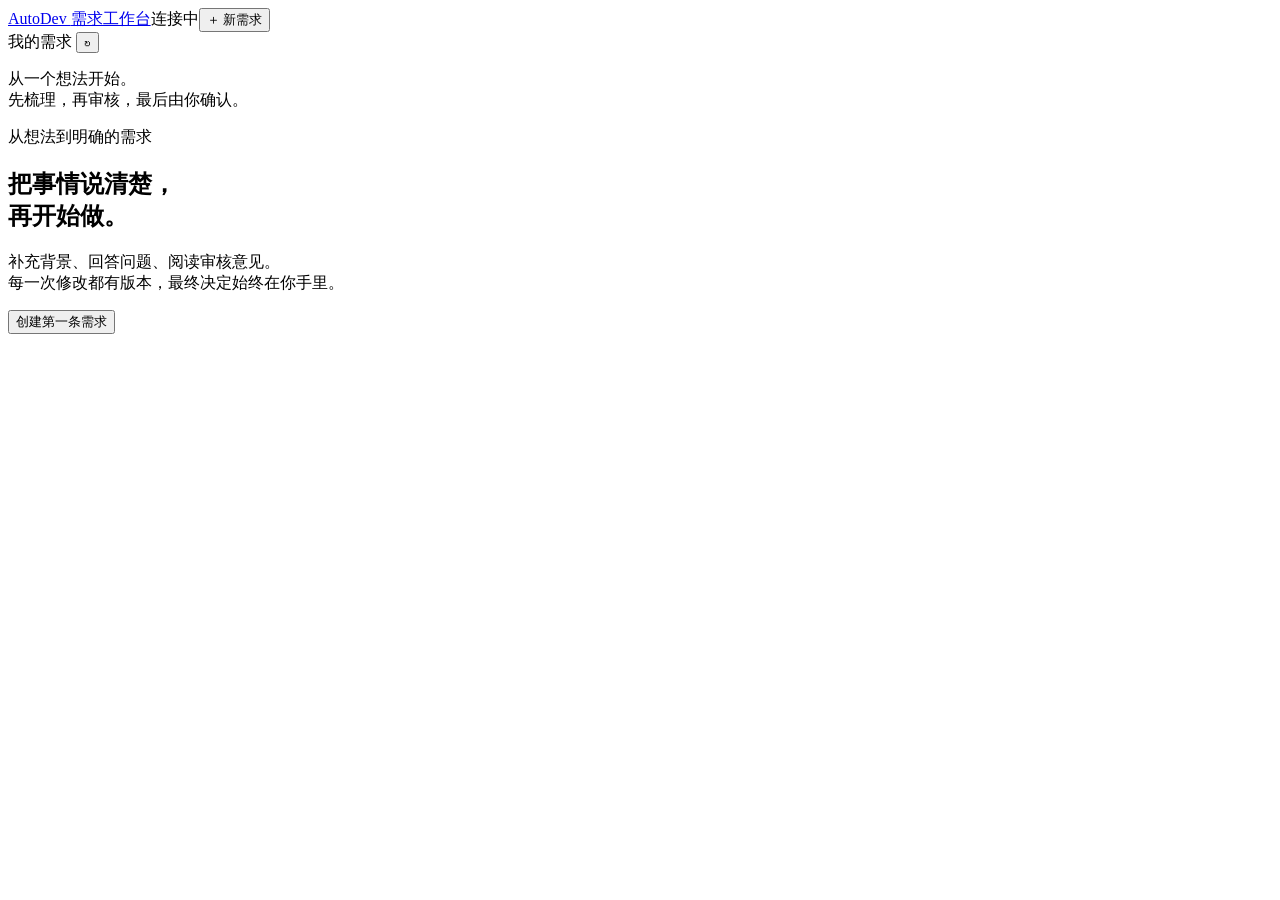
==== src/requirements/static/index.html @ 0c8c12d3 "feat: 交付共享后端的需求工作台 CLI 与网页" ====
<!doctype html>
<html lang="zh-CN"><head><meta charset="utf-8"><meta name="viewport" content="width=device-width, initial-scale=1"><title>需求工作台 · AutoDev</title><link rel="stylesheet" href="/style.css"><script defer src="/app.js"></script></head>
<body>
<header><a class="brand" href="/">AutoDev <span>需求工作台</span></a><span id="mode" class="badge">连接中</span><button id="new-session" class="primary">＋ 新需求</button></header>
<div id="notice" role="status" aria-live="polite"></div>
<main>
<aside class="sidebar"><div class="section-label">我的需求 <button id="refresh" aria-label="刷新会话">↻</button></div><nav id="sessions" aria-label="需求会话"></nav><p class="hint">从一个想法开始。<br>先梳理，再审核，最后由你确认。</p></aside>
<section id="empty" class="empty"><div class="eyebrow">从想法到明确的需求</div><h1>把事情说清楚，<br>再开始做。</h1><p>补充背景、回答问题、阅读审核意见。<br>每一次修改都有版本，最终决定始终在你手里。</p><button id="start" class="primary">创建第一条需求</button></section>
<section id="workspace" class="workspace" hidden>
<div class="workspace-title"><div><div class="eyebrow" id="session-id"></div><h1 id="project"></h1></div><span id="state" class="badge"></span></div>
<div class="progress"><span>01 梳理需求</span><span>02 独立审核</span><span>03 确认版本</span></div>
<div class="columns"><section class="conversation"><div class="section-label">需求交流</div><div id="messages" class="messages" aria-live="polite"></div>
<form id="reply-form"><label for="answer">补充背景或回答问题</label><textarea id="answer" rows="4" placeholder="哪些地方需要补充或修改？"></textarea><div class="composer-actions"><label class="file-label">导入文本资料<input type="file" id="reply-file" accept=".txt,.md,.json"></label><button id="send" class="primary" type="submit">发送并继续</button></div></form>
<div class="actions"><button id="step">继续处理</button><button id="retry" hidden>重试本次调用</button><button id="reopen" hidden>开启新修订</button></div></section>
<section class="document"><div class="document-title"><div><div class="section-label">当前需求说明书</div><span id="version"></span></div><a id="download" hidden>下载已确认版本 ↓</a></div><pre id="document">等待第一版草稿</pre><div id="missing" class="hint"></div><div id="review" class="review"></div><div class="confirmation"><p id="confirm-hint"></p><button id="confirm" class="primary" disabled>确认当前版本并完成</button></div><details><summary>调用记录与耗时</summary><div id="calls"></div></details></section></div>
</section>
</main>
<dialog id="create-dialog"><form id="create-form"><div class="eyebrow">开始一条新的需求</div><h2>你想解决什么问题？</h2><label for="project-input">项目名称</label><input id="project-input" required maxlength="100" placeholder="例如：社区活动报名"><label for="initial">原始想法</label><textarea id="initial" required rows="6" placeholder="描述目标、使用者和你已经想到的要求。暂时不清楚的可以一起梳理。"></textarea><div class="composer-actions"><button type="button" id="example">填入演示示例</button><label class="file-label">从文本导入<input id="initial-file" type="file" accept=".txt,.md,.json"></label></div><div class="model-grid"><label>梳理模型<select id="analyst"></select></label><label>审核模型<select id="reviewer"></select></label><label>自动审核上限<input type="number" id="review-limit" min="1" max="20" value="3" required></label></div><p class="hint">梳理与审核选择不同厂商。审核通过后，仍需你阅读并明确确认。</p><div class="dialog-actions"><button type="button" id="cancel-create">取消</button><button class="primary" type="submit">创建并开始梳理</button></div></form></dialog>
</body></html>
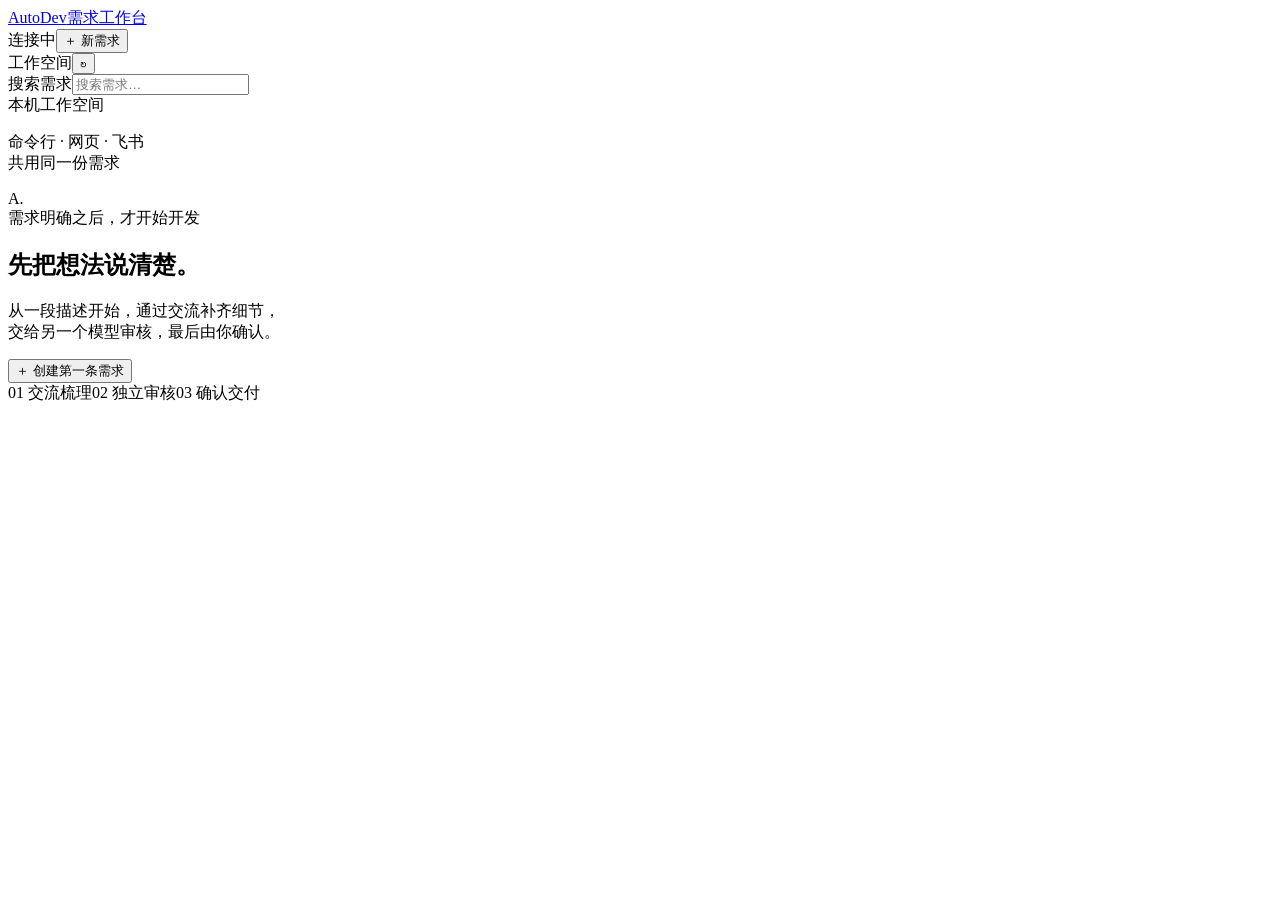
==== commit 2047bb44: "feat: 优化网页工作台与飞书配对交互" ====
--- a/src/requirements/static/index.html
+++ b/src/requirements/static/index.html
@@ -1,19 +1,21 @@
 <!doctype html>
 <html lang="zh-CN"><head><meta charset="utf-8"><meta name="viewport" content="width=device-width, initial-scale=1"><title>需求工作台 · AutoDev</title><link rel="stylesheet" href="/style.css"><script defer src="/app.js"></script></head>
 <body>
-<header><a class="brand" href="/">AutoDev <span>需求工作台</span></a><span id="mode" class="badge">连接中</span><button id="new-session" class="primary">＋ 新需求</button></header>
+<header><a class="brand" href="/">AutoDev<span>需求工作台</span></a><div class="header-right"><span id="mode" class="badge">连接中</span><button id="new-session" class="primary">＋ 新需求</button></div></header>
 <div id="notice" role="status" aria-live="polite"></div>
 <main>
-<aside class="sidebar"><div class="section-label">我的需求 <button id="refresh" aria-label="刷新会话">↻</button></div><nav id="sessions" aria-label="需求会话"></nav><p class="hint">从一个想法开始。<br>先梳理，再审核，最后由你确认。</p></aside>
-<section id="empty" class="empty"><div class="eyebrow">从想法到明确的需求</div><h1>把事情说清楚，<br>再开始做。</h1><p>补充背景、回答问题、阅读审核意见。<br>每一次修改都有版本，最终决定始终在你手里。</p><button id="start" class="primary">创建第一条需求</button></section>
+<aside class="sidebar"><div class="section-label">工作空间<button id="refresh" class="icon-button" aria-label="刷新会话">↻</button></div><label for="search" class="sr-only">搜索需求</label><input id="search" type="search" placeholder="搜索需求…"><nav id="sessions" aria-label="需求会话"></nav><div class="sidebar-footer"><span class="online-dot"></span> 本机工作空间<p>命令行 · 网页 · 飞书<br>共用同一份需求</p></div></aside>
+<section id="empty" class="empty"><div class="empty-icon">A.</div><div class="eyebrow">需求明确之后，才开始开发</div><h1>先把想法说清楚。</h1><p>从一段描述开始，通过交流补齐细节，<br>交给另一个模型审核，最后由你确认。</p><button id="start" class="primary">＋ 创建第一条需求</button><div class="empty-steps"><span>01 交流梳理</span><span>02 独立审核</span><span>03 确认交付</span></div></section>
 <section id="workspace" class="workspace" hidden>
-<div class="workspace-title"><div><div class="eyebrow" id="session-id"></div><h1 id="project"></h1></div><span id="state" class="badge"></span></div>
-<div class="progress"><span>01 梳理需求</span><span>02 独立审核</span><span>03 确认版本</span></div>
-<div class="columns"><section class="conversation"><div class="section-label">需求交流</div><div id="messages" class="messages" aria-live="polite"></div>
-<form id="reply-form"><label for="answer">补充背景或回答问题</label><textarea id="answer" rows="4" placeholder="哪些地方需要补充或修改？"></textarea><div class="composer-actions"><label class="file-label">导入文本资料<input type="file" id="reply-file" accept=".txt,.md,.json"></label><button id="send" class="primary" type="submit">发送并继续</button></div></form>
+<div class="workspace-title"><div><div class="eyebrow">需求 / <span id="session-id"></span></div><h1 id="project"></h1></div><div class="title-actions"><span id="state" class="badge"></span><button id="pair" class="quiet">连接飞书 ↗</button></div></div>
+<ol class="progress" aria-label="需求进度"><li id="stage-clarify"><b>01</b>交流梳理</li><li id="stage-review"><b>02</b>独立审核</li><li id="stage-confirm"><b>03</b>确认版本</li></ol>
+<div class="columns">
+<section class="conversation"><div class="panel-heading"><h2>需求交流</h2><span id="conversation-meta"></span></div><div id="next-action" class="next-action"></div><div id="messages" class="messages" aria-live="polite"></div>
+<form id="reply-form"><label for="answer">补充背景，或告诉我需要修改的地方</label><textarea id="answer" rows="3" placeholder="把你的回答写在这里…"></textarea><div class="composer-actions"><label class="file-label">＋ 导入文本<input type="file" id="reply-file" accept=".txt,.md,.json"></label><button id="send" class="primary" type="submit">发送并继续 ↑</button></div></form>
 <div class="actions"><button id="step">继续处理</button><button id="retry" hidden>重试本次调用</button><button id="reopen" hidden>开启新修订</button></div></section>
-<section class="document"><div class="document-title"><div><div class="section-label">当前需求说明书</div><span id="version"></span></div><a id="download" hidden>下载已确认版本 ↓</a></div><pre id="document">等待第一版草稿</pre><div id="missing" class="hint"></div><div id="review" class="review"></div><div class="confirmation"><p id="confirm-hint"></p><button id="confirm" class="primary" disabled>确认当前版本并完成</button></div><details><summary>调用记录与耗时</summary><div id="calls"></div></details></section></div>
-</section>
-</main>
-<dialog id="create-dialog"><form id="create-form"><div class="eyebrow">开始一条新的需求</div><h2>你想解决什么问题？</h2><label for="project-input">项目名称</label><input id="project-input" required maxlength="100" placeholder="例如：社区活动报名"><label for="initial">原始想法</label><textarea id="initial" required rows="6" placeholder="描述目标、使用者和你已经想到的要求。暂时不清楚的可以一起梳理。"></textarea><div class="composer-actions"><button type="button" id="example">填入演示示例</button><label class="file-label">从文本导入<input id="initial-file" type="file" accept=".txt,.md,.json"></label></div><div class="model-grid"><label>梳理模型<select id="analyst"></select></label><label>审核模型<select id="reviewer"></select></label><label>自动审核上限<input type="number" id="review-limit" min="1" max="20" value="3" required></label></div><p class="hint">梳理与审核选择不同厂商。审核通过后，仍需你阅读并明确确认。</p><div class="dialog-actions"><button type="button" id="cancel-create">取消</button><button class="primary" type="submit">创建并开始梳理</button></div></form></dialog>
+<section class="document"><div class="document-title"><div><span class="eyebrow">交付文档</span><h2>需求说明书 <span id="version" class="version-tag"></span></h2></div><a id="download" hidden>下载 ↓</a></div><div class="tabs" role="tablist" aria-label="文档信息"><button id="tab-document" role="tab" aria-controls="panel-document" aria-selected="true">需求正文</button><button id="tab-review" role="tab" aria-controls="panel-review" aria-selected="false">审核意见</button><button id="tab-calls" role="tab" aria-controls="panel-calls" aria-selected="false">调用记录</button></div>
+<div class="document-body"><section id="panel-document" role="tabpanel" aria-labelledby="tab-document"><div id="document" class="document-content"></div><div id="missing" class="missing"></div></section><section id="panel-review" role="tabpanel" aria-labelledby="tab-review" hidden><div id="review" class="review"></div></section><section id="panel-calls" role="tabpanel" aria-labelledby="tab-calls" hidden><div id="calls"></div></section></div><div class="confirmation"><p id="confirm-hint"></p><button id="confirm" class="primary" disabled>确认当前版本并完成</button></div></section>
+</div></section></main>
+<dialog id="create-dialog"><form id="create-form"><div class="eyebrow">NEW REQUIREMENT</div><h2>从一个想法开始。</h2><p class="hint">不用一开始就想清所有细节，后面可以逐步补充。</p><label for="project-input">需求名称</label><input id="project-input" required maxlength="100" placeholder="例如：社区活动报名"><label for="initial">你想解决什么问题？</label><textarea id="initial" required rows="5" placeholder="谁会用？遇到了什么问题？你希望最后能做到什么？"></textarea><div class="composer-actions"><button type="button" id="example" class="quiet">填入示例</button><label class="file-label">从文本导入<input id="initial-file" type="file" accept=".txt,.md,.json"></label></div><details class="model-settings"><summary>模型与审核设置</summary><div class="model-grid"><label>梳理模型<select id="analyst"></select></label><label>审核模型<select id="reviewer"></select></label><label>自动审核上限<input type="number" id="review-limit" min="1" max="20" value="3" required></label></div><p class="hint">两模型来自不同厂商。审核后仍由你确认最终版本。</p></details><p id="cost-hint" class="hint"></p><div class="dialog-actions"><button type="button" id="cancel-create">取消</button><button id="create-submit" class="primary" type="submit">开始梳理 →</button></div></form></dialog>
+<dialog id="pair-dialog"><div class="eyebrow">继续在手机上交流</div><h2>连接到飞书</h2><p>在你已有的飞书机器人会话中，发送下方命令：</p><pre id="pair-command"></pre><p class="hint">配对码 5 分钟内有效，只能使用一次。请勿转发给他人。</p><div class="dialog-actions"><button id="close-pair">关闭</button><button id="copy-pair" class="primary">复制命令</button></div></dialog>
 </body></html>
